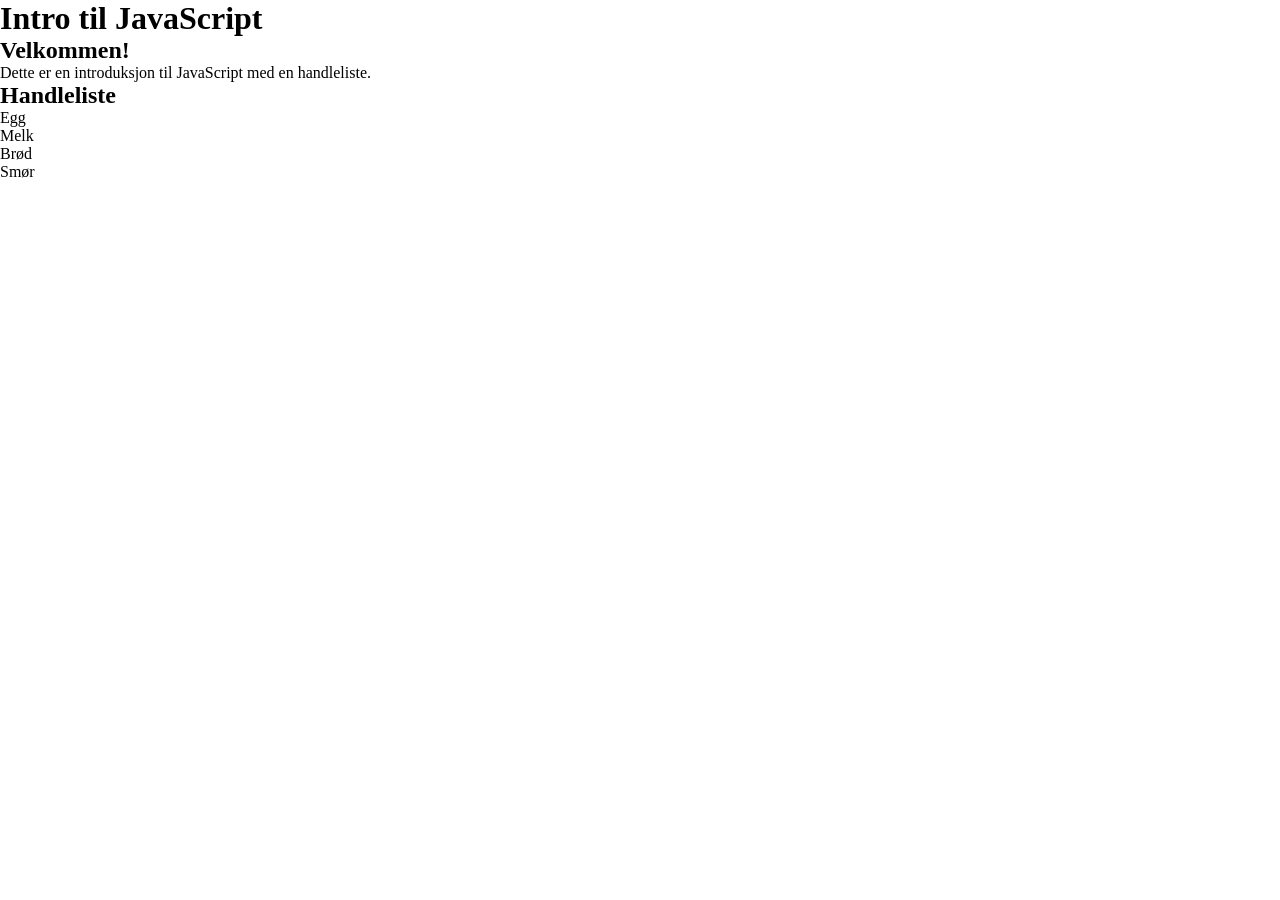
==== Intro til Javaskript/index.html @ b6ac1a1f "Addet object exempel Co-authored-by: Copilot <copilot@github.com>" ====
<!DOCTYPE html>
<html lang="en">
<head>
    <meta charset="UTF-8">
    <meta name="viewport" content="width=device-width, initial-scale=1.0">
    <link rel="stylesheet" href="style.css">
    <script src="maine.js" defer></script>
    <title>Intro til Javascript</title>
</head>
<body>
    <header>
        <h1>Intro til JavaScript</h1>
    </header>
    <main>
        <section class="intro">
            <h2>Velkommen!</h2>
            <p>Dette er en introduksjon til JavaScript med en handleliste.</p>
        </section>
        <section class="shopping">
            <h2>Handleliste</h2>
            <ul id="shopping-list"></ul>
        </section>
    </main>
</body>
</html>
---- Intro til Javaskript/style.css ----
* {
    margin: 0;
    padding: 0;
    box-sizing: border-box;
}

html {
    scroll-behavior: smooth;
}
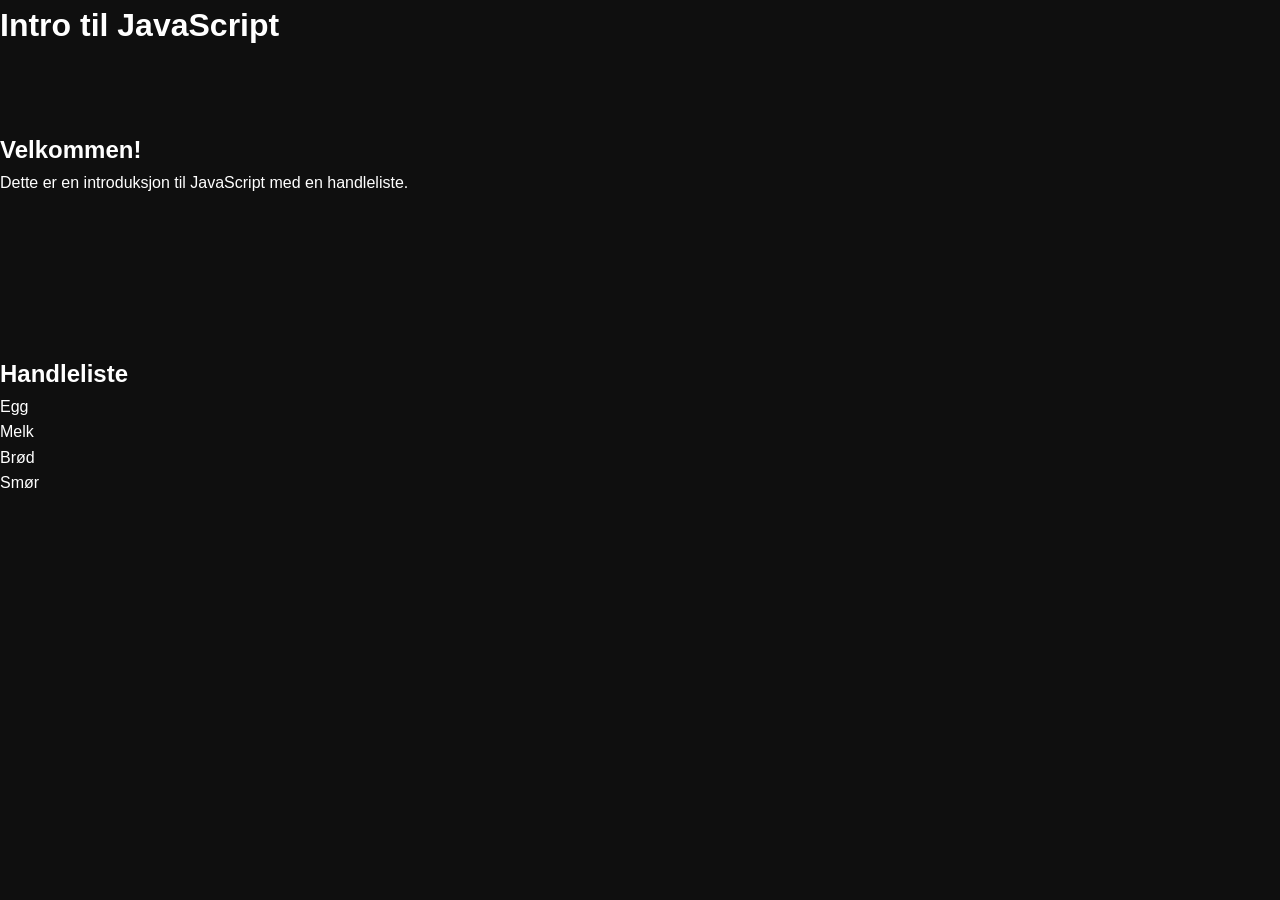
==== commit a88bafb4: "bug fix" ====
--- a/Intro til Javaskript/index.html
+++ b/Intro til Javaskript/index.html
@@ -4,7 +4,7 @@
     <meta charset="UTF-8">
     <meta name="viewport" content="width=device-width, initial-scale=1.0">
     <link rel="stylesheet" href="style.css">
-    <script src="maine.js" defer></script>
+    <script src="main.js" defer></script>
     <title>Intro til Javascript</title>
 </head>
 <body>
--- a/Intro til Javaskript/style.css
+++ b/Intro til Javaskript/style.css
@@ -1,9 +1,61 @@
+/* ===== RESET / BASE ===== */
 * {
-    margin: 0;
-    padding: 0;
-    box-sizing: border-box;
+  margin: 0;
+  padding: 0;
+  box-sizing: border-box;
 }
 
 html {
-    scroll-behavior: smooth;
+  scroll-behavior: smooth;
 }
+
+body {
+  min-height: 100vh;
+  font-family: Arial, sans-serif;
+  background: #0f0f0f;
+  color: #ffffff;
+  line-height: 1.6;
+}
+
+/* ===== LINKS ===== */
+a {
+  color: inherit;
+  text-decoration: none;
+}
+
+/* ===== IMAGES ===== */
+img {
+  max-width: 100%;
+  display: block;
+}
+
+/* ===== LISTS ===== */
+ul,
+ol {
+  list-style: none;
+}
+
+/* ===== BUTTONS / INPUTS ===== */
+button,
+input,
+textarea,
+select {
+  font: inherit;
+}
+
+button {
+  cursor: pointer;
+  border: none;
+  background: none;
+}
+
+/* ===== CONTAINER ===== */
+.container {
+  width: min(100% - 32px, 1200px);
+  margin: 0 auto;
+}
+
+/* ===== BASIC SECTIONS ===== */
+section {
+  padding: 80px 0;
+}
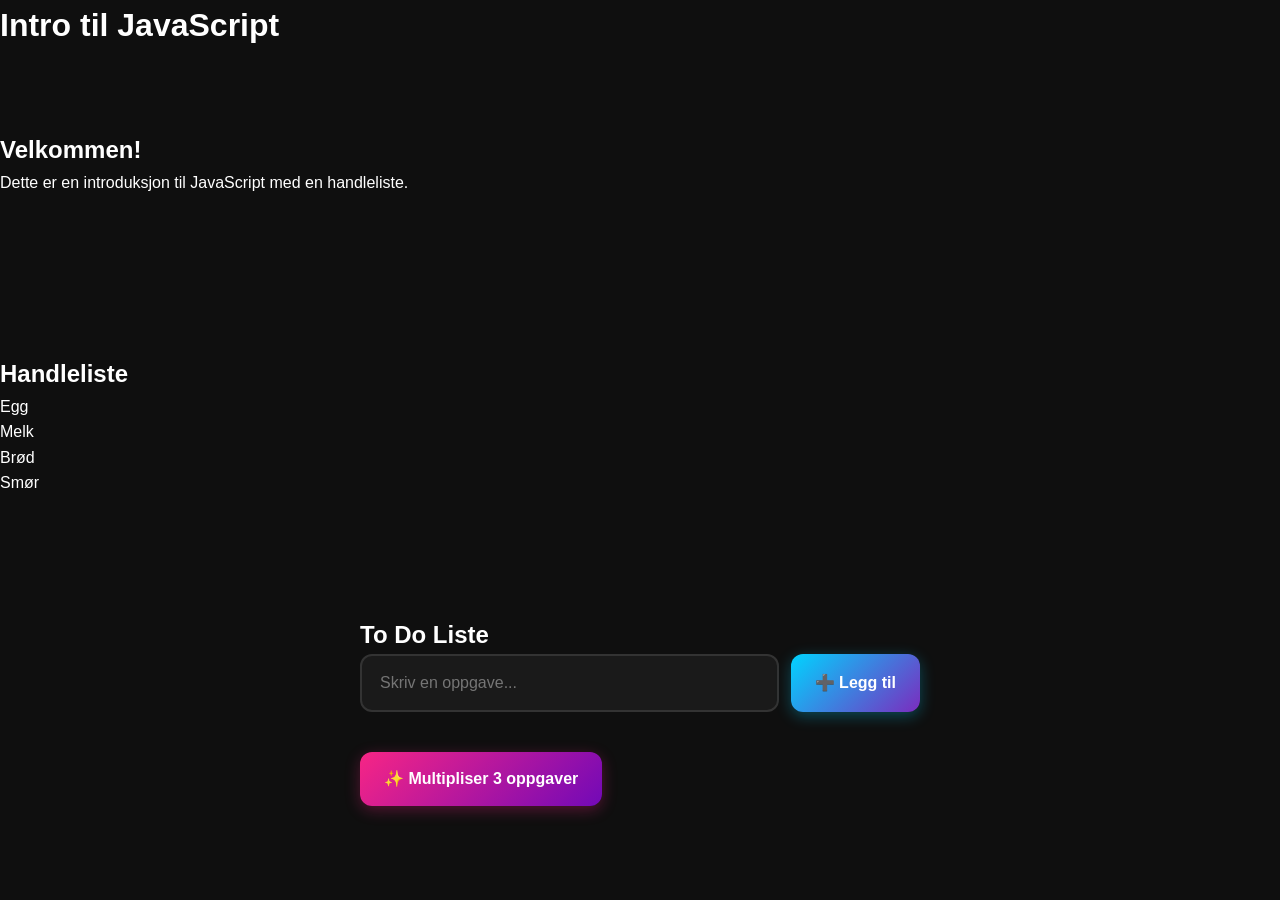
==== commit 652e9096: "Added To Do list" ====
--- a/Intro til Javaskript/index.html
+++ b/Intro til Javaskript/index.html
@@ -20,6 +20,15 @@
             <h2>Handleliste</h2>
             <ul id="shopping-list"></ul>
         </section>
+        <section class="todo-section">
+            <h2>To Do Liste</h2>
+            <div class="todo-input-group">
+                <input type="text" id="todo-input" placeholder="Skriv en oppgave...">
+                <button id="add-btn" class="multiply-btn">➕ Legg til</button>
+            </div>
+            <ul id="todo-list"></ul>
+            <button id="multiply-tasks-btn" class="multiply-btn secondary">✨ Multipliser 3 oppgaver</button>
+        </section>
     </main>
 </body>
 </html>
--- a/Intro til Javaskript/style.css
+++ b/Intro til Javaskript/style.css
@@ -59,3 +59,119 @@
 section {
   padding: 80px 0;
 }
+
+/* ===== TO DO SECTION ===== */
+.todo-section {
+  max-width: 600px;
+  margin: 0 auto;
+  padding: 40px 20px;
+}
+
+.todo-input-group {
+  display: flex;
+  gap: 12px;
+  margin-bottom: 24px;
+}
+
+#todo-input {
+  flex: 1;
+  padding: 14px 18px;
+  border: 2px solid #333;
+  border-radius: 12px;
+  background: #1a1a1a;
+  color: #fff;
+  font-size: 1rem;
+  transition: border-color 0.3s ease;
+}
+
+#todo-input:focus {
+  outline: none;
+  border-color: #00d4ff;
+}
+
+.multiply-btn {
+  padding: 14px 24px;
+  border-radius: 12px;
+  font-size: 1rem;
+  font-weight: 600;
+  color: #fff;
+  background: linear-gradient(135deg, #00d4ff 0%, #7b2cbf 100%);
+  border: none;
+  cursor: pointer;
+  transition: transform 0.2s ease, box-shadow 0.2s ease;
+  box-shadow: 0 4px 15px rgba(0, 212, 255, 0.3);
+}
+
+.multiply-btn:hover {
+  transform: translateY(-2px) scale(1.05);
+  box-shadow: 0 8px 25px rgba(0, 212, 255, 0.5);
+}
+
+.multiply-btn:active {
+  transform: translateY(0) scale(0.98);
+}
+
+.multiply-btn.secondary {
+  margin-top: 16px;
+  background: linear-gradient(135deg, #f72585 0%, #7209b7 100%);
+  box-shadow: 0 4px 15px rgba(247, 37, 133, 0.3);
+}
+
+.multiply-btn.secondary:hover {
+  box-shadow: 0 8px 25px rgba(247, 37, 133, 0.5);
+}
+
+#todo-list {
+  list-style: none;
+  padding: 0;
+  margin: 0;
+}
+
+.todo-item {
+  display: flex;
+  align-items: center;
+  gap: 12px;
+  padding: 16px;
+  margin-bottom: 12px;
+  background: #1a1a1a;
+  border-radius: 12px;
+  border: 1px solid #333;
+  transition: all 0.3s ease;
+}
+
+.todo-item:hover {
+  border-color: #555;
+  transform: translateX(4px);
+}
+
+.todo-item.completed .todo-text {
+  text-decoration: line-through;
+  opacity: 0.5;
+}
+
+.todo-checkbox {
+  width: 22px;
+  height: 22px;
+  cursor: pointer;
+  accent-color: #00d4ff;
+}
+
+.todo-text {
+  flex: 1;
+  font-size: 1rem;
+}
+
+.delete-btn {
+  padding: 8px 14px;
+  border-radius: 8px;
+  background: #ff4444;
+  color: #fff;
+  border: none;
+  cursor: pointer;
+  font-size: 0.875rem;
+  transition: background 0.2s ease;
+}
+
+.delete-btn:hover {
+  background: #ff6666;
+}
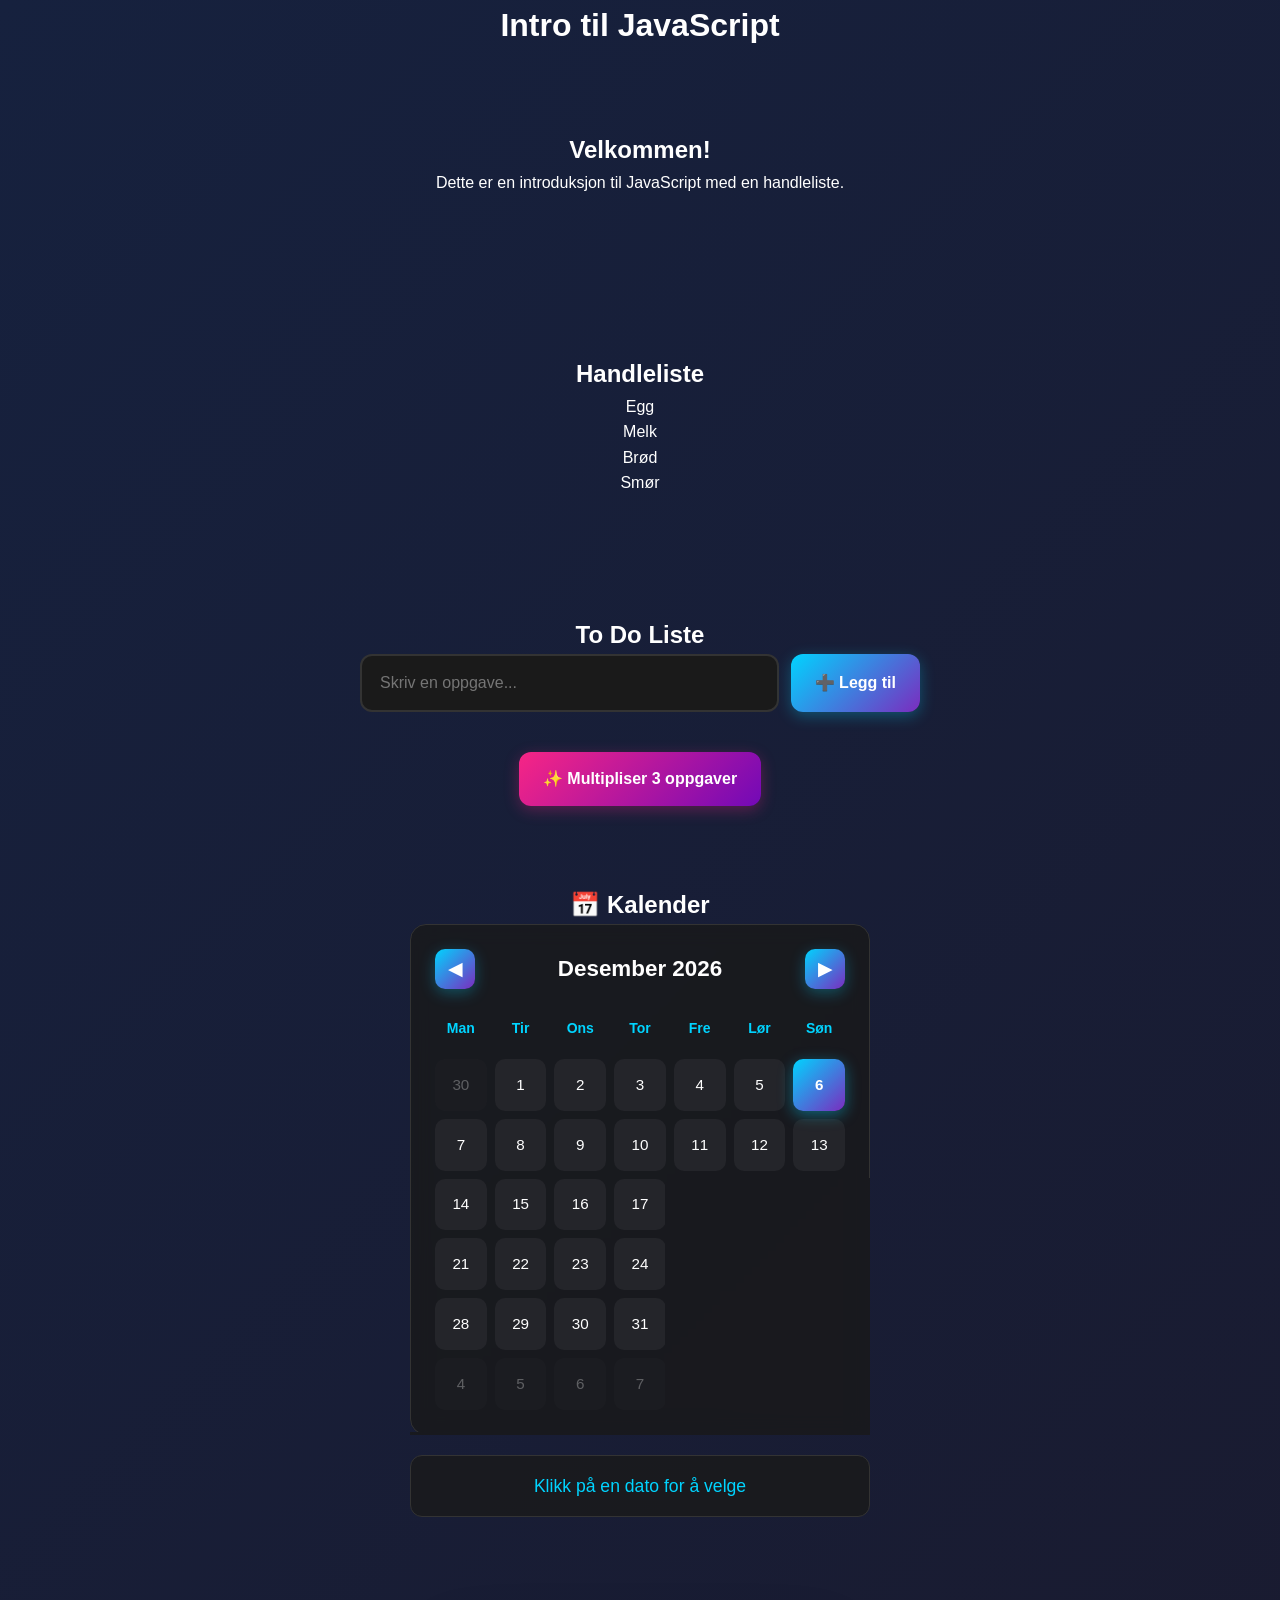
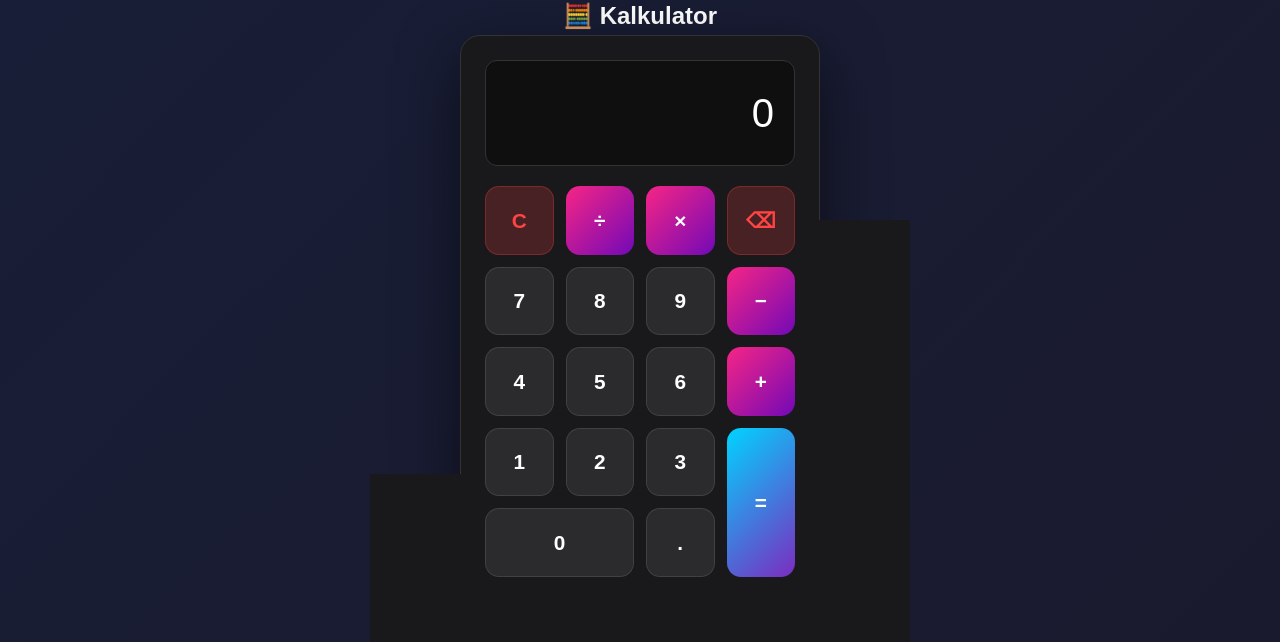
==== commit efd0c05a: "Added kalendar og kalkulator" ====
--- a/Intro til Javaskript/index.html
+++ b/Intro til Javaskript/index.html
@@ -29,6 +29,47 @@
             <ul id="todo-list"></ul>
             <button id="multiply-tasks-btn" class="multiply-btn secondary">✨ Multipliser 3 oppgaver</button>
         </section>
+        <section class="calendar-section">
+            <h2>📅 Kalender</h2>
+            <div class="calendar-container">
+                <div class="calendar-header">
+                    <button id="prev-month">&#9664;</button>
+                    <h3 id="calendar-month-year"></h3>
+                    <button id="next-month">&#9654;</button>
+                </div>
+                <div class="calendar-weekdays">
+                    <div>Man</div><div>Tir</div><div>Ons</div><div>Tor</div><div>Fre</div><div>Lør</div><div>Søn</div>
+                </div>
+                <div id="calendar-days" class="calendar-days"></div>
+            </div>
+            <div id="selected-date-info" class="selected-date-info"></div>
+        </section>
+        <section class="calculator-section">
+            <h2>🧮 Kalkulator</h2>
+            <div class="calculator">
+                <div id="calc-display" class="calc-display">0</div>
+                <div class="calc-buttons">
+                    <button class="calc-btn clear" data-action="clear">C</button>
+                    <button class="calc-btn operator" data-action="operator" data-op="/">÷</button>
+                    <button class="calc-btn operator" data-action="operator" data-op="*">×</button>
+                    <button class="calc-btn delete" data-action="delete">⌫</button>
+                    <button class="calc-btn" data-number="7">7</button>
+                    <button class="calc-btn" data-number="8">8</button>
+                    <button class="calc-btn" data-number="9">9</button>
+                    <button class="calc-btn operator" data-action="operator" data-op="-">−</button>
+                    <button class="calc-btn" data-number="4">4</button>
+                    <button class="calc-btn" data-number="5">5</button>
+                    <button class="calc-btn" data-number="6">6</button>
+                    <button class="calc-btn operator" data-action="operator" data-op="+">+</button>
+                    <button class="calc-btn" data-number="1">1</button>
+                    <button class="calc-btn" data-number="2">2</button>
+                    <button class="calc-btn" data-number="3">3</button>
+                    <button class="calc-btn equal" data-action="calculate">=</button>
+                    <button class="calc-btn zero" data-number="0">0</button>
+                    <button class="calc-btn" data-number=".">.</button>
+                </div>
+            </div>
+        </section>
     </main>
 </body>
 </html>
--- a/Intro til Javaskript/style.css
+++ b/Intro til Javaskript/style.css
@@ -12,9 +12,24 @@
 body {
   min-height: 100vh;
   font-family: Arial, sans-serif;
-  background: #0f0f0f;
+  background: linear-gradient(-45deg, #0f0c29, #302b63, #24243e, #1a1a2e, #16213e);
+  background-size: 400% 400%;
+  animation: gradientBG 15s ease infinite;
   color: #ffffff;
   line-height: 1.6;
+  text-align: center;
+}
+
+@keyframes gradientBG {
+  0% {
+    background-position: 0% 50%;
+  }
+  50% {
+    background-position: 100% 50%;
+  }
+  100% {
+    background-position: 0% 50%;
+  }
 }
 
 /* ===== LINKS ===== */
@@ -175,3 +190,215 @@
 .delete-btn:hover {
   background: #ff6666;
 }
+
+/* ===== CALENDAR SECTION ===== */
+.calendar-section {
+  max-width: 500px;
+  margin: 0 auto;
+  padding: 40px 20px;
+}
+
+.calendar-container {
+  background: rgba(26, 26, 26, 0.8);
+  border-radius: 16px;
+  padding: 24px;
+  border: 1px solid #333;
+  backdrop-filter: blur(10px);
+}
+
+.calendar-header {
+  display: flex;
+  justify-content: space-between;
+  align-items: center;
+  margin-bottom: 20px;
+}
+
+.calendar-header button {
+  background: linear-gradient(135deg, #00d4ff 0%, #7b2cbf 100%);
+  color: #fff;
+  border: none;
+  width: 40px;
+  height: 40px;
+  border-radius: 10px;
+  font-size: 1.2rem;
+  cursor: pointer;
+  transition: transform 0.2s ease, box-shadow 0.2s ease;
+  box-shadow: 0 4px 15px rgba(0, 212, 255, 0.3);
+}
+
+.calendar-header button:hover {
+  transform: scale(1.1);
+  box-shadow: 0 6px 20px rgba(0, 212, 255, 0.5);
+}
+
+#calendar-month-year {
+  font-size: 1.4rem;
+  font-weight: 600;
+  color: #fff;
+}
+
+.calendar-weekdays {
+  display: grid;
+  grid-template-columns: repeat(7, 1fr);
+  gap: 8px;
+  margin-bottom: 12px;
+}
+
+.calendar-weekdays div {
+  font-size: 0.875rem;
+  font-weight: 600;
+  color: #00d4ff;
+  padding: 8px;
+}
+
+.calendar-days {
+  display: grid;
+  grid-template-columns: repeat(7, 1fr);
+  gap: 8px;
+}
+
+.calendar-day {
+  aspect-ratio: 1;
+  display: flex;
+  align-items: center;
+  justify-content: center;
+  background: rgba(255, 255, 255, 0.05);
+  border-radius: 10px;
+  cursor: pointer;
+  transition: all 0.2s ease;
+  font-size: 0.95rem;
+}
+
+.calendar-day:hover {
+  background: rgba(0, 212, 255, 0.2);
+  transform: scale(1.1);
+}
+
+.calendar-day.today {
+  background: linear-gradient(135deg, #00d4ff 0%, #7b2cbf 100%);
+  font-weight: 700;
+  box-shadow: 0 4px 15px rgba(0, 212, 255, 0.4);
+}
+
+.calendar-day.selected {
+  border: 2px solid #f72585;
+  box-shadow: 0 0 15px rgba(247, 37, 133, 0.5);
+}
+
+.calendar-day.other-month {
+  opacity: 0.3;
+}
+
+.selected-date-info {
+  margin-top: 20px;
+  padding: 16px;
+  background: rgba(26, 26, 26, 0.8);
+  border-radius: 12px;
+  border: 1px solid #333;
+  font-size: 1.1rem;
+  color: #00d4ff;
+  min-height: 56px;
+  display: flex;
+  align-items: center;
+  justify-content: center;
+}
+
+/* ===== CALCULATOR SECTION ===== */
+.calculator-section {
+  max-width: 400px;
+  margin: 0 auto;
+  padding: 40px 20px;
+}
+
+.calculator {
+  background: rgba(26, 26, 26, 0.9);
+  border-radius: 20px;
+  padding: 24px;
+  border: 1px solid #333;
+  backdrop-filter: blur(10px);
+  box-shadow: 0 20px 60px rgba(0, 0, 0, 0.5);
+}
+
+.calc-display {
+  background: #0f0f0f;
+  border-radius: 12px;
+  padding: 20px;
+  margin-bottom: 20px;
+  font-size: 2.5rem;
+  font-weight: 300;
+  text-align: right;
+  color: #fff;
+  min-height: 80px;
+  display: flex;
+  align-items: center;
+  justify-content: flex-end;
+  overflow: hidden;
+  border: 1px solid #333;
+}
+
+.calc-buttons {
+  display: grid;
+  grid-template-columns: repeat(4, 1fr);
+  gap: 12px;
+}
+
+.calc-btn {
+  aspect-ratio: 1;
+  border-radius: 14px;
+  font-size: 1.3rem;
+  font-weight: 600;
+  background: rgba(255, 255, 255, 0.08);
+  color: #fff;
+  border: 1px solid rgba(255, 255, 255, 0.1);
+  cursor: pointer;
+  transition: all 0.15s ease;
+  display: flex;
+  align-items: center;
+  justify-content: center;
+}
+
+.calc-btn:hover {
+  background: rgba(255, 255, 255, 0.15);
+  transform: scale(1.05);
+}
+
+.calc-btn:active {
+  transform: scale(0.95);
+}
+
+.calc-btn.operator {
+  background: linear-gradient(135deg, #f72585 0%, #7209b7 100%);
+  border: none;
+}
+
+.calc-btn.operator:hover {
+  box-shadow: 0 4px 15px rgba(247, 37, 133, 0.4);
+}
+
+.calc-btn.equal {
+  background: linear-gradient(135deg, #00d4ff 0%, #7b2cbf 100%);
+  border: none;
+  grid-row: span 2;
+  aspect-ratio: auto;
+}
+
+.calc-btn.equal:hover {
+  box-shadow: 0 4px 15px rgba(0, 212, 255, 0.4);
+}
+
+.calc-btn.clear,
+.calc-btn.delete {
+  background: rgba(255, 68, 68, 0.2);
+  color: #ff4444;
+  border: 1px solid rgba(255, 68, 68, 0.3);
+}
+
+.calc-btn.clear:hover,
+.calc-btn.delete:hover {
+  background: rgba(255, 68, 68, 0.3);
+}
+
+.calc-btn.zero {
+  aspect-ratio: auto;
+  grid-column: span 2;
+}
